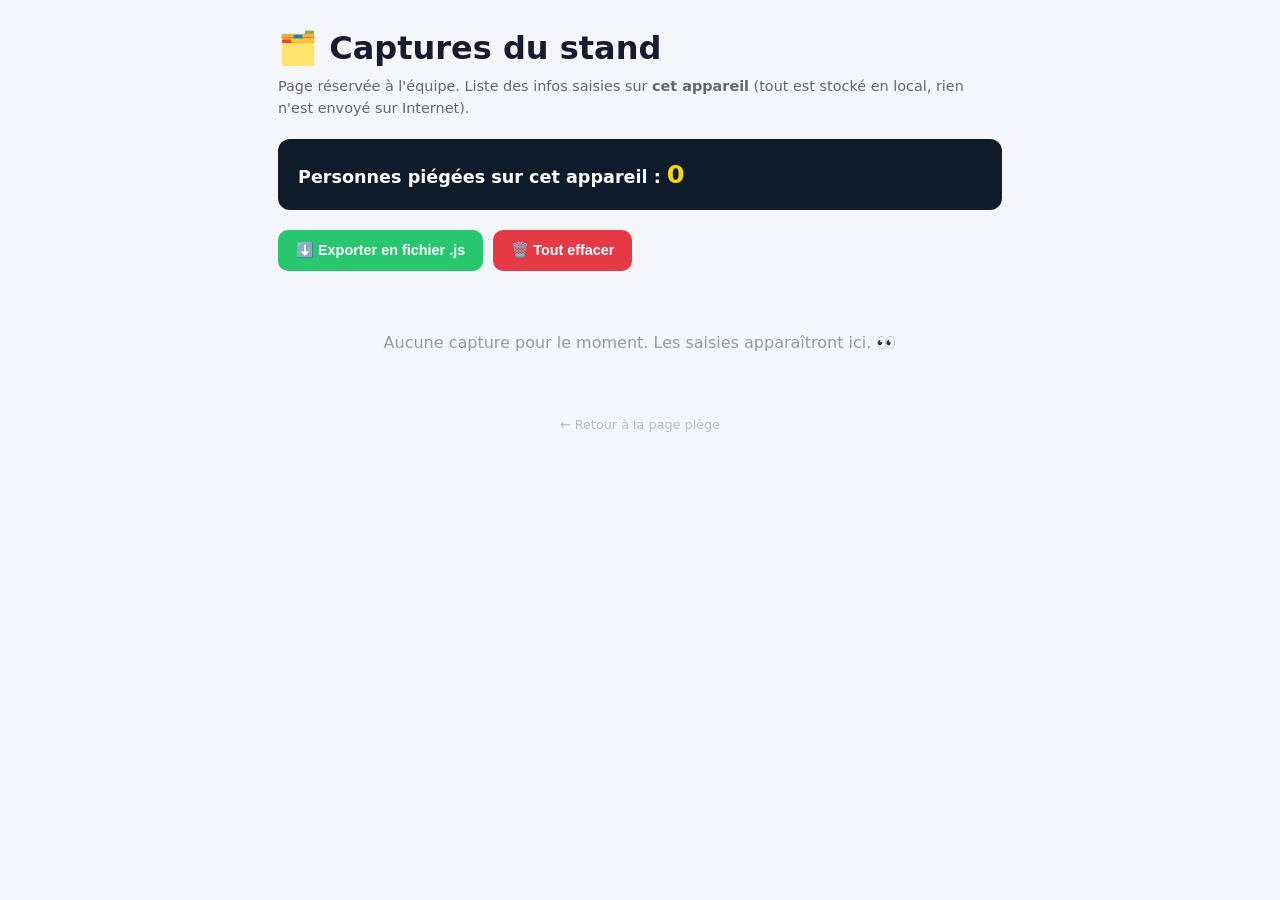
==== admin.html @ a7d8049e "Site stand BTS SIO : demo phishing QR code SNAKE GRATUIT - Page appat (SNAKE GRATUIT) avec formulair" ====
<!DOCTYPE html>
<html lang="fr">
<head>
  <meta charset="UTF-8">
  <meta name="viewport" content="width=device-width, initial-scale=1.0">
  <title>Admin — Captures du stand</title>
  <link rel="stylesheet" href="css/style.css">
</head>
<body>
  <main class="admin">
    <h1>🗂️ Captures du stand</h1>
    <p class="sous">Page réservée à l'équipe. Liste des infos saisies sur <strong>cet appareil</strong>
       (tout est stocké en local, rien n'est envoyé sur Internet).</p>

    <div class="admin-stat">
      Personnes piégées sur cet appareil : <span id="total">0</span>
    </div>

    <div class="admin-actions">
      <button class="btn-export" id="btn-export">⬇️ Exporter en fichier .js</button>
      <button class="btn-vider" id="btn-vider">🗑️ Tout effacer</button>
    </div>

    <div id="liste"></div>

    <a class="lien-discret" href="index.html">← Retour à la page piège</a>
  </main>

  <script src="js/admin.js"></script>
</body>
</html>
---- css/style.css ----
/* ============================================================
   STAND BTS SIO — Démonstration phishing / QR code piégé
   Feuille de style unique (appât + révélation + snake + admin)
   ============================================================ */

* { margin: 0; padding: 0; box-sizing: border-box; }

:root {
  --jaune: #ffd500;
  --vert: #28c76f;
  --vert-fonce: #1e9e58;
  --rouge: #e63946;
  --rouge-fonce: #b71c2b;
  --bleu-nuit: #0d1b2a;
  --gris: #f4f6fb;
}

body {
  font-family: "Segoe UI", system-ui, -apple-system, sans-serif;
  background: var(--gris);
  color: #1a1a2e;
  line-height: 1.5;
}

/* ============================================================
   PAGE APPÂT
   ============================================================ */

.appat { max-width: 520px; margin: 0 auto; padding-bottom: 40px; }

.bandeau-urgence {
  background: var(--rouge);
  color: #fff;
  text-align: center;
  font-weight: 700;
  font-size: 0.9rem;
  padding: 10px 12px;
  position: sticky;
  top: 0;
  z-index: 10;
  animation: clignote 1s infinite;
}
.bandeau-urgence #compteur { font-variant-numeric: tabular-nums; }
@keyframes clignote { 50% { background: var(--rouge-fonce); } }

.hero {
  background: linear-gradient(160deg, var(--vert) 0%, var(--vert-fonce) 100%);
  color: #fff;
  text-align: center;
  padding: 32px 20px 40px;
  position: relative;
}
.badge-gratuit {
  display: inline-block;
  background: var(--jaune);
  color: #1a1a2e;
  font-weight: 800;
  font-size: 0.8rem;
  padding: 6px 14px;
  border-radius: 20px;
  transform: rotate(-4deg);
  margin-bottom: 14px;
  box-shadow: 0 4px 10px rgba(0,0,0,.2);
}
.hero h1 { font-size: 2.6rem; letter-spacing: 1px; }
.hero .jaune { color: var(--jaune); }
.accroche { margin: 10px 0 16px; font-size: 1.1rem; opacity: .95; }
.etoiles { font-size: 1.1rem; }
.etoiles .note { font-weight: 700; margin-left: 6px; }
.etoiles .telechargements { opacity: .85; font-size: .9rem; }
.apercu-jeu { font-size: 3.4rem; margin-top: 18px; letter-spacing: 8px; }

.formulaire-bloc {
  background: #fff;
  margin: -20px 16px 0;
  border-radius: 18px;
  padding: 24px 20px;
  box-shadow: 0 10px 30px rgba(0,0,0,.08);
}
.formulaire-bloc h2 { font-size: 1.4rem; text-align: center; }
.sous-titre { text-align: center; color: #666; font-size: .9rem; margin: 6px 0 18px; }

#formulaire label {
  display: block;
  font-weight: 600;
  font-size: .85rem;
  margin-bottom: 14px;
  color: #333;
}
#formulaire input[type="text"],
#formulaire input[type="email"],
#formulaire input[type="tel"],
#formulaire input[type="date"],
#formulaire input[type="password"] {
  width: 100%;
  margin-top: 5px;
  padding: 12px 14px;
  border: 2px solid #e0e4ec;
  border-radius: 10px;
  font-size: 1rem;
  font-weight: 400;
}
#formulaire input:focus { outline: none; border-color: var(--vert); }

.section-compte {
  background: var(--gris);
  border-radius: 12px;
  padding: 16px 14px 2px;
  margin: 4px 0 16px;
}
.mini-titre { font-size: .85rem; font-weight: 700; margin-bottom: 12px; color: #444; }

.case-cgu {
  display: flex !important;
  align-items: flex-start;
  gap: 8px;
  font-weight: 400 !important;
  font-size: .8rem !important;
  color: #666;
}
.case-cgu input { margin-top: 3px; }

.btn-telecharger {
  width: 100%;
  background: var(--jaune);
  color: #1a1a2e;
  border: none;
  border-radius: 12px;
  padding: 16px;
  font-size: 1.1rem;
  font-weight: 800;
  cursor: pointer;
  margin-top: 6px;
  box-shadow: 0 6px 16px rgba(255,213,0,.4);
  transition: transform .1s;
}
.btn-telecharger:active { transform: scale(.98); }
.rassurance { text-align: center; font-size: .78rem; color: #999; margin-top: 12px; }

.faux-avis { padding: 28px 20px 0; text-align: center; }
.faux-avis h3 { margin-bottom: 14px; }
.avis {
  background: #fff;
  border-radius: 12px;
  padding: 14px 16px;
  margin-bottom: 12px;
  box-shadow: 0 4px 12px rgba(0,0,0,.05);
}
.avis p { font-style: italic; }
.avis span { font-size: .8rem; color: #888; }

/* ============================================================
   PAGE RÉVÉLATION (le piège)
   ============================================================ */

.piege {
  min-height: 100vh;
  background: linear-gradient(160deg, var(--rouge) 0%, var(--rouge-fonce) 100%);
  color: #fff;
  padding: 40px 18px;
}
.piege-contenu { max-width: 560px; margin: 0 auto; }

.alerte-titre {
  text-align: center;
  margin-bottom: 8px;
}
.alerte-titre .emoji-geant { font-size: 4rem; display: block; animation: secoue .6s; }
.alerte-titre h1 { font-size: 2rem; margin-top: 8px; }
@keyframes secoue {
  0%,100% { transform: rotate(0); }
  25% { transform: rotate(-12deg); }
  75% { transform: rotate(12deg); }
}

.piege-intro {
  text-align: center;
  font-size: 1.05rem;
  margin: 14px 0 26px;
  opacity: .95;
}

.carte {
  background: rgba(255,255,255,.12);
  border: 1px solid rgba(255,255,255,.25);
  border-radius: 16px;
  padding: 20px;
  margin-bottom: 20px;
  backdrop-filter: blur(4px);
}
.carte h2 { font-size: 1.15rem; margin-bottom: 14px; }

.recap-ligne {
  display: flex;
  justify-content: space-between;
  gap: 12px;
  padding: 9px 0;
  border-bottom: 1px solid rgba(255,255,255,.15);
  font-size: .95rem;
}
.recap-ligne:last-child { border-bottom: none; }
.recap-ligne .label { opacity: .8; }
.recap-ligne .valeur { font-weight: 700; text-align: right; word-break: break-word; }
.recap-ligne.danger .valeur { color: var(--jaune); }

.liste-lecon { list-style: none; }
.liste-lecon li {
  padding: 10px 0 10px 32px;
  position: relative;
  border-bottom: 1px solid rgba(255,255,255,.12);
}
.liste-lecon li:last-child { border-bottom: none; }
.liste-lecon li::before {
  content: "⚠️";
  position: absolute;
  left: 0; top: 10px;
}
.liste-conseils li::before { content: "✅"; }

.bonne-nouvelle {
  background: rgba(40,199,111,.25);
  border: 1px solid rgba(40,199,111,.6);
}

/* Jeu Snake (récompense) */
.snake-bloc { text-align: center; }
#snake-canvas {
  background: var(--bleu-nuit);
  border-radius: 12px;
  width: 100%;
  max-width: 300px;
  height: auto;
  touch-action: none;
  display: block;
  margin: 10px auto;
}
.snake-score { font-weight: 700; font-size: 1.1rem; margin: 6px 0; }
.snake-aide { font-size: .82rem; opacity: .85; }
.btn-snake {
  background: var(--jaune);
  color: #1a1a2e;
  border: none;
  border-radius: 10px;
  padding: 12px 22px;
  font-weight: 800;
  font-size: 1rem;
  cursor: pointer;
  margin-top: 8px;
}
.fleches { display: grid; grid-template-columns: repeat(3, 56px); gap: 6px; justify-content: center; margin-top: 12px; }
.fleches button {
  background: rgba(255,255,255,.18);
  border: 1px solid rgba(255,255,255,.3);
  color: #fff;
  font-size: 1.4rem;
  border-radius: 10px;
  padding: 12px 0;
  cursor: pointer;
}
.fleches .vide { visibility: hidden; }

.pied-piege { text-align: center; font-size: .82rem; opacity: .8; margin-top: 24px; }

/* ============================================================
   PAGE ADMIN
   ============================================================ */

.admin { max-width: 760px; margin: 0 auto; padding: 24px 18px 60px; }
.admin h1 { margin-bottom: 4px; }
.admin .sous { color: #666; margin-bottom: 20px; font-size: .9rem; }
.admin-actions { display: flex; flex-wrap: wrap; gap: 10px; margin-bottom: 20px; }
.admin-actions button {
  border: none; border-radius: 10px; padding: 12px 18px;
  font-weight: 700; cursor: pointer; font-size: .9rem;
}
.btn-export { background: var(--vert); color: #fff; }
.btn-vider { background: var(--rouge); color: #fff; }
.admin-stat {
  background: var(--bleu-nuit); color: #fff;
  border-radius: 12px; padding: 16px 20px; margin-bottom: 20px;
  font-size: 1.1rem; font-weight: 700;
}
.admin-stat span { color: var(--jaune); font-size: 1.6rem; }
.capture-carte {
  background: #fff; border-radius: 12px; padding: 16px 18px;
  margin-bottom: 14px; box-shadow: 0 4px 12px rgba(0,0,0,.06);
}
.capture-carte .entete {
  display: flex; justify-content: space-between;
  font-size: .78rem; color: #999; margin-bottom: 10px;
}
.capture-carte .champ { display: flex; gap: 8px; font-size: .9rem; padding: 3px 0; }
.capture-carte .champ b { min-width: 130px; color: #555; }
.vide-admin { text-align: center; color: #999; padding: 40px 0; }

/* Divers */
.lien-discret {
  display: block; text-align: center; margin-top: 20px;
  font-size: .8rem; color: #bbb; text-decoration: none;
}
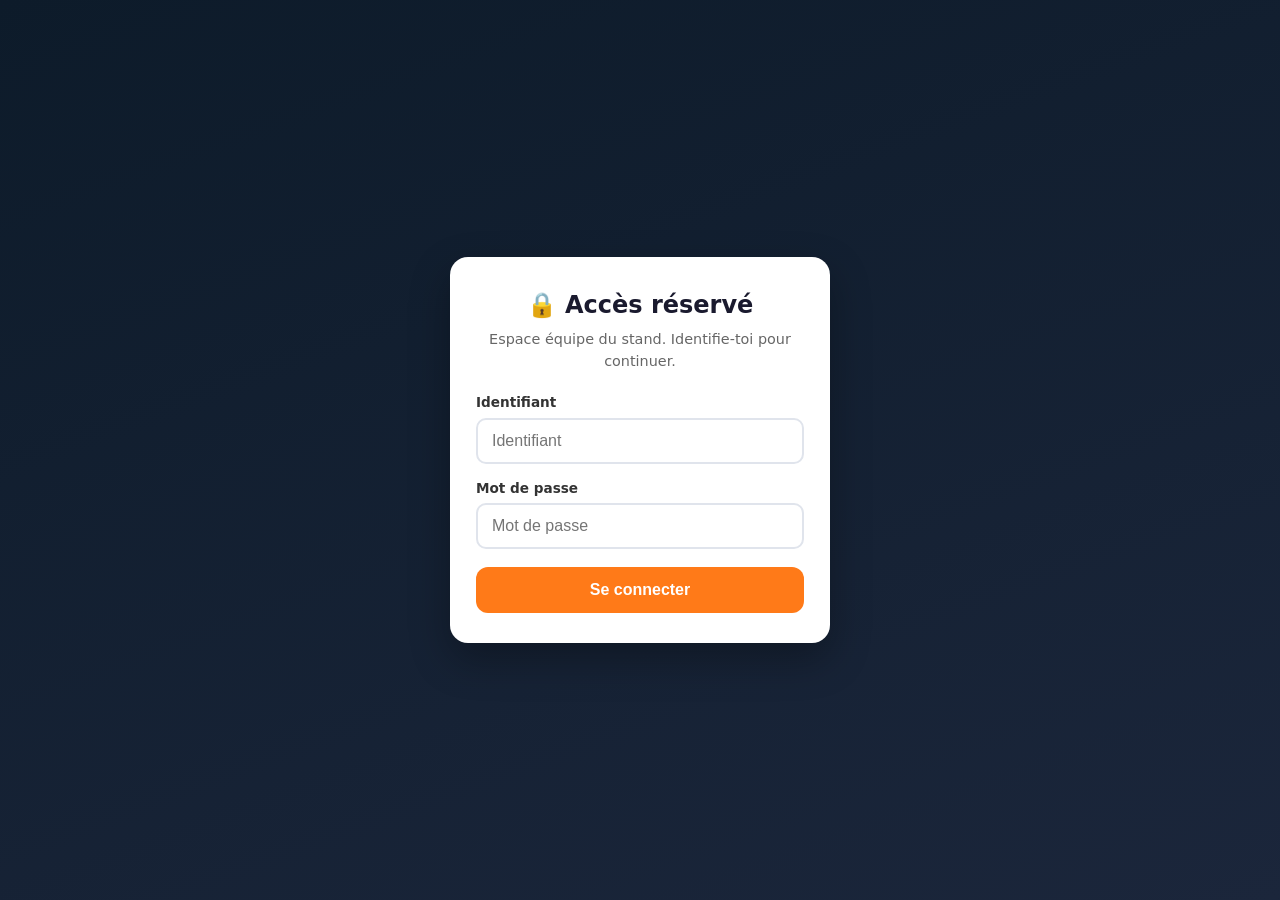
==== commit 8ecec665: "Ajout d'une connexion sur la page admin - Ecran de login (identifiant 'groupe' / mot de passe 'SISR2" ====
--- a/admin.html
+++ b/admin.html
@@ -7,7 +7,27 @@
   <link rel="stylesheet" href="css/style.css">
 </head>
 <body>
-  <main class="admin">
+
+  <!-- Écran de connexion (affiché tant que l'équipe n'est pas identifiée) -->
+  <div id="login" class="login-ecran">
+    <form id="login-form" class="login-carte" autocomplete="off">
+      <h1>🔒 Accès réservé</h1>
+      <p>Espace équipe du stand. Identifie-toi pour continuer.</p>
+
+      <label>Identifiant
+        <input type="text" id="login-user" placeholder="Identifiant" required>
+      </label>
+      <label>Mot de passe
+        <input type="password" id="login-pass" placeholder="Mot de passe" required>
+      </label>
+
+      <p id="login-erreur" class="login-erreur" hidden>❌ Identifiant ou mot de passe incorrect.</p>
+      <button type="submit" class="btn-login">Se connecter</button>
+    </form>
+  </div>
+
+  <!-- Contenu admin (masqué tant que la connexion n'est pas validée) -->
+  <main class="admin" id="admin-contenu" hidden>
     <h1>🗂️ Captures du stand</h1>
     <p class="sous">Page réservée à l'équipe. Liste des infos saisies sur <strong>cet appareil</strong>
        (tout est stocké en local, rien n'est envoyé sur Internet).</p>
@@ -24,6 +44,7 @@
     <div id="liste"></div>
 
     <a class="lien-discret" href="index.html">← Retour à la page piège</a>
+    <a class="lien-discret" href="#" id="btn-logout">🔓 Se déconnecter</a>
   </main>
 
   <script src="js/admin.js"></script>
--- a/css/style.css
+++ b/css/style.css
@@ -7,8 +7,8 @@
 
 :root {
   --jaune: #ffd500;
-  --vert: #28c76f;
-  --vert-fonce: #1e9e58;
+  --vert: #ff7a18;        /* accent chaud (appétissant) */
+  --vert-fonce: #e8590c;
   --rouge: #e63946;
   --rouge-fonce: #b71c2b;
   --bleu-nuit: #0d1b2a;
@@ -20,6 +20,21 @@
   background: var(--gris);
   color: #1a1a2e;
   line-height: 1.5;
+}
+
+/* Accès admin invisible : zone cliquable en haut à droite.
+   Totalement transparente, non détectable (pas de curseur, pas
+   de focus clavier). Seule l'équipe sait qu'elle est là. */
+.acces-admin {
+  position: fixed;
+  top: 0;
+  right: 0;
+  width: 60px;
+  height: 60px;
+  z-index: 9999;
+  background: transparent;
+  cursor: default;          /* pas de main au survol : reste invisible */
+  -webkit-tap-highlight-color: transparent;
 }
 
 /* ============================================================
@@ -102,14 +117,6 @@
 }
 #formulaire input:focus { outline: none; border-color: var(--vert); }
 
-.section-compte {
-  background: var(--gris);
-  border-radius: 12px;
-  padding: 16px 14px 2px;
-  margin: 4px 0 16px;
-}
-.mini-titre { font-size: .85rem; font-weight: 700; margin-bottom: 12px; color: #444; }
-
 .case-cgu {
   display: flex !important;
   align-items: flex-start;
@@ -222,44 +229,61 @@
   border: 1px solid rgba(40,199,111,.6);
 }
 
-/* Jeu Snake (récompense) */
-.snake-bloc { text-align: center; }
-#snake-canvas {
-  background: var(--bleu-nuit);
+.pied-piege { text-align: center; font-size: .82rem; opacity: .8; margin-top: 24px; }
+
+/* ============================================================
+   ÉCRAN DE CONNEXION ADMIN
+   ============================================================ */
+.login-ecran {
+  min-height: 100vh;
+  display: flex;
+  align-items: center;
+  justify-content: center;
+  padding: 24px;
+  background: linear-gradient(160deg, var(--bleu-nuit) 0%, #1b263b 100%);
+}
+.login-carte {
+  background: #fff;
+  border-radius: 18px;
+  padding: 30px 26px;
+  width: 100%;
+  max-width: 380px;
+  box-shadow: 0 16px 40px rgba(0,0,0,.3);
+  text-align: center;
+}
+.login-carte h1 { font-size: 1.5rem; margin-bottom: 6px; }
+.login-carte > p { color: #666; font-size: .9rem; margin-bottom: 20px; }
+.login-carte label {
+  display: block;
+  text-align: left;
+  font-weight: 600;
+  font-size: .85rem;
+  margin-bottom: 14px;
+  color: #333;
+}
+.login-carte input {
+  width: 100%;
+  margin-top: 5px;
+  padding: 12px 14px;
+  border: 2px solid #e0e4ec;
+  border-radius: 10px;
+  font-size: 1rem;
+}
+.login-carte input:focus { outline: none; border-color: var(--vert); }
+.login-erreur { color: var(--rouge); font-size: .85rem; margin-bottom: 12px; font-weight: 600; }
+.btn-login {
+  width: 100%;
+  background: var(--vert);
+  color: #fff;
+  border: none;
   border-radius: 12px;
-  width: 100%;
-  max-width: 300px;
-  height: auto;
-  touch-action: none;
-  display: block;
-  margin: 10px auto;
-}
-.snake-score { font-weight: 700; font-size: 1.1rem; margin: 6px 0; }
-.snake-aide { font-size: .82rem; opacity: .85; }
-.btn-snake {
-  background: var(--jaune);
-  color: #1a1a2e;
-  border: none;
-  border-radius: 10px;
-  padding: 12px 22px;
+  padding: 14px;
+  font-size: 1rem;
   font-weight: 800;
-  font-size: 1rem;
   cursor: pointer;
-  margin-top: 8px;
-}
-.fleches { display: grid; grid-template-columns: repeat(3, 56px); gap: 6px; justify-content: center; margin-top: 12px; }
-.fleches button {
-  background: rgba(255,255,255,.18);
-  border: 1px solid rgba(255,255,255,.3);
-  color: #fff;
-  font-size: 1.4rem;
-  border-radius: 10px;
-  padding: 12px 0;
-  cursor: pointer;
-}
-.fleches .vide { visibility: hidden; }
-
-.pied-piege { text-align: center; font-size: .82rem; opacity: .8; margin-top: 24px; }
+  margin-top: 4px;
+}
+.btn-login:active { transform: scale(.98); }
 
 /* ============================================================
    PAGE ADMIN
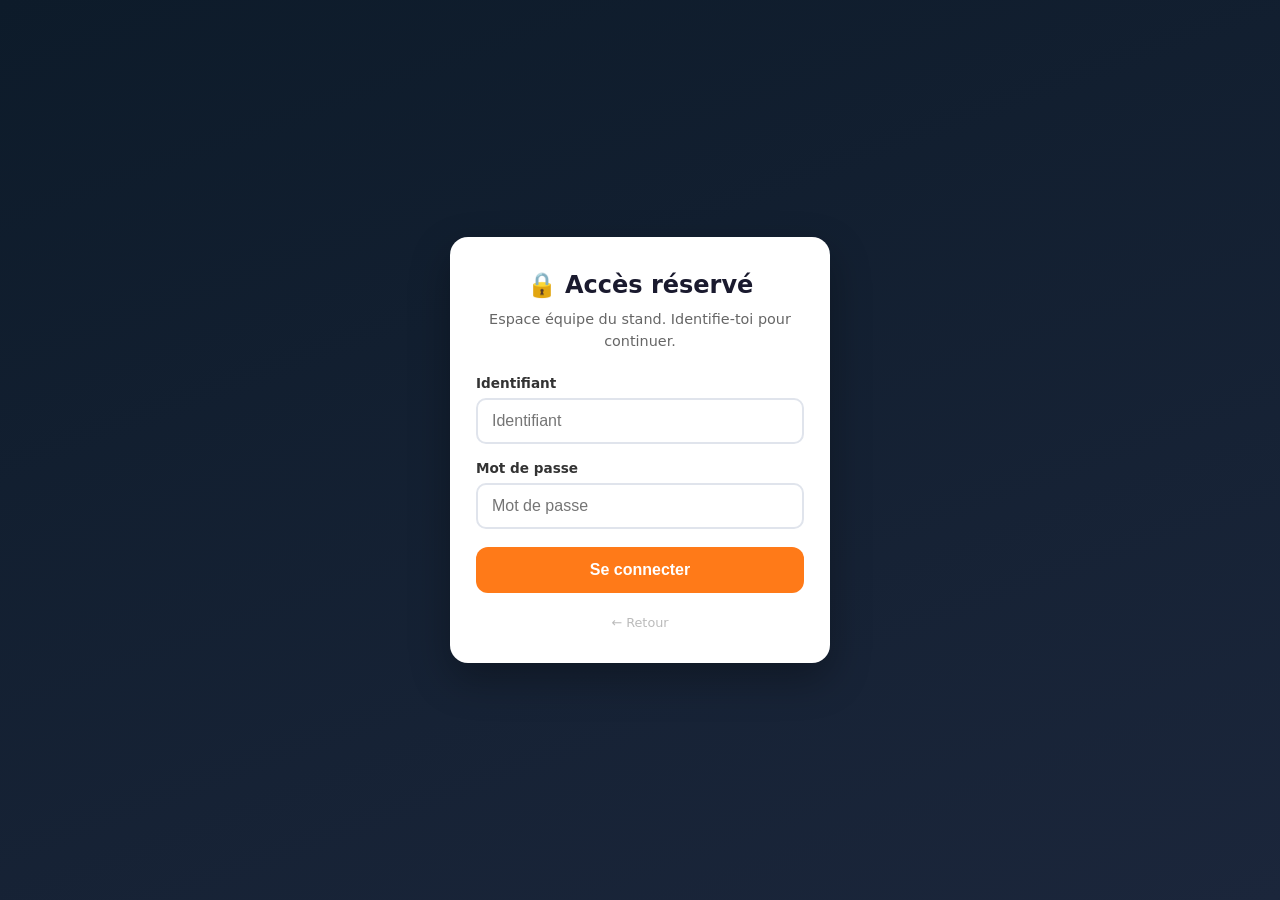
==== commit 1f2cc007: "Separation du login dans une page dediee login.html - Le carre invisible de l'index redirige vers lo" ====
--- a/admin.html
+++ b/admin.html
@@ -4,30 +4,10 @@
   <meta charset="UTF-8">
   <meta name="viewport" content="width=device-width, initial-scale=1.0">
   <title>Admin — Captures du stand</title>
-  <link rel="stylesheet" href="css/style.css">
+  <link rel="stylesheet" href="css/style.css?v=3">
 </head>
 <body>
-
-  <!-- Écran de connexion (affiché tant que l'équipe n'est pas identifiée) -->
-  <div id="login" class="login-ecran">
-    <form id="login-form" class="login-carte" autocomplete="off">
-      <h1>🔒 Accès réservé</h1>
-      <p>Espace équipe du stand. Identifie-toi pour continuer.</p>
-
-      <label>Identifiant
-        <input type="text" id="login-user" placeholder="Identifiant" required>
-      </label>
-      <label>Mot de passe
-        <input type="password" id="login-pass" placeholder="Mot de passe" required>
-      </label>
-
-      <p id="login-erreur" class="login-erreur" hidden>❌ Identifiant ou mot de passe incorrect.</p>
-      <button type="submit" class="btn-login">Se connecter</button>
-    </form>
-  </div>
-
-  <!-- Contenu admin (masqué tant que la connexion n'est pas validée) -->
-  <main class="admin" id="admin-contenu" hidden>
+  <main class="admin" id="admin-contenu">
     <h1>🗂️ Captures du stand</h1>
     <p class="sous">Page réservée à l'équipe. Liste des infos saisies sur <strong>cet appareil</strong>
        (tout est stocké en local, rien n'est envoyé sur Internet).</p>
@@ -47,6 +27,6 @@
     <a class="lien-discret" href="#" id="btn-logout">🔓 Se déconnecter</a>
   </main>
 
-  <script src="js/admin.js"></script>
+  <script src="js/admin.js?v=3"></script>
 </body>
 </html>
